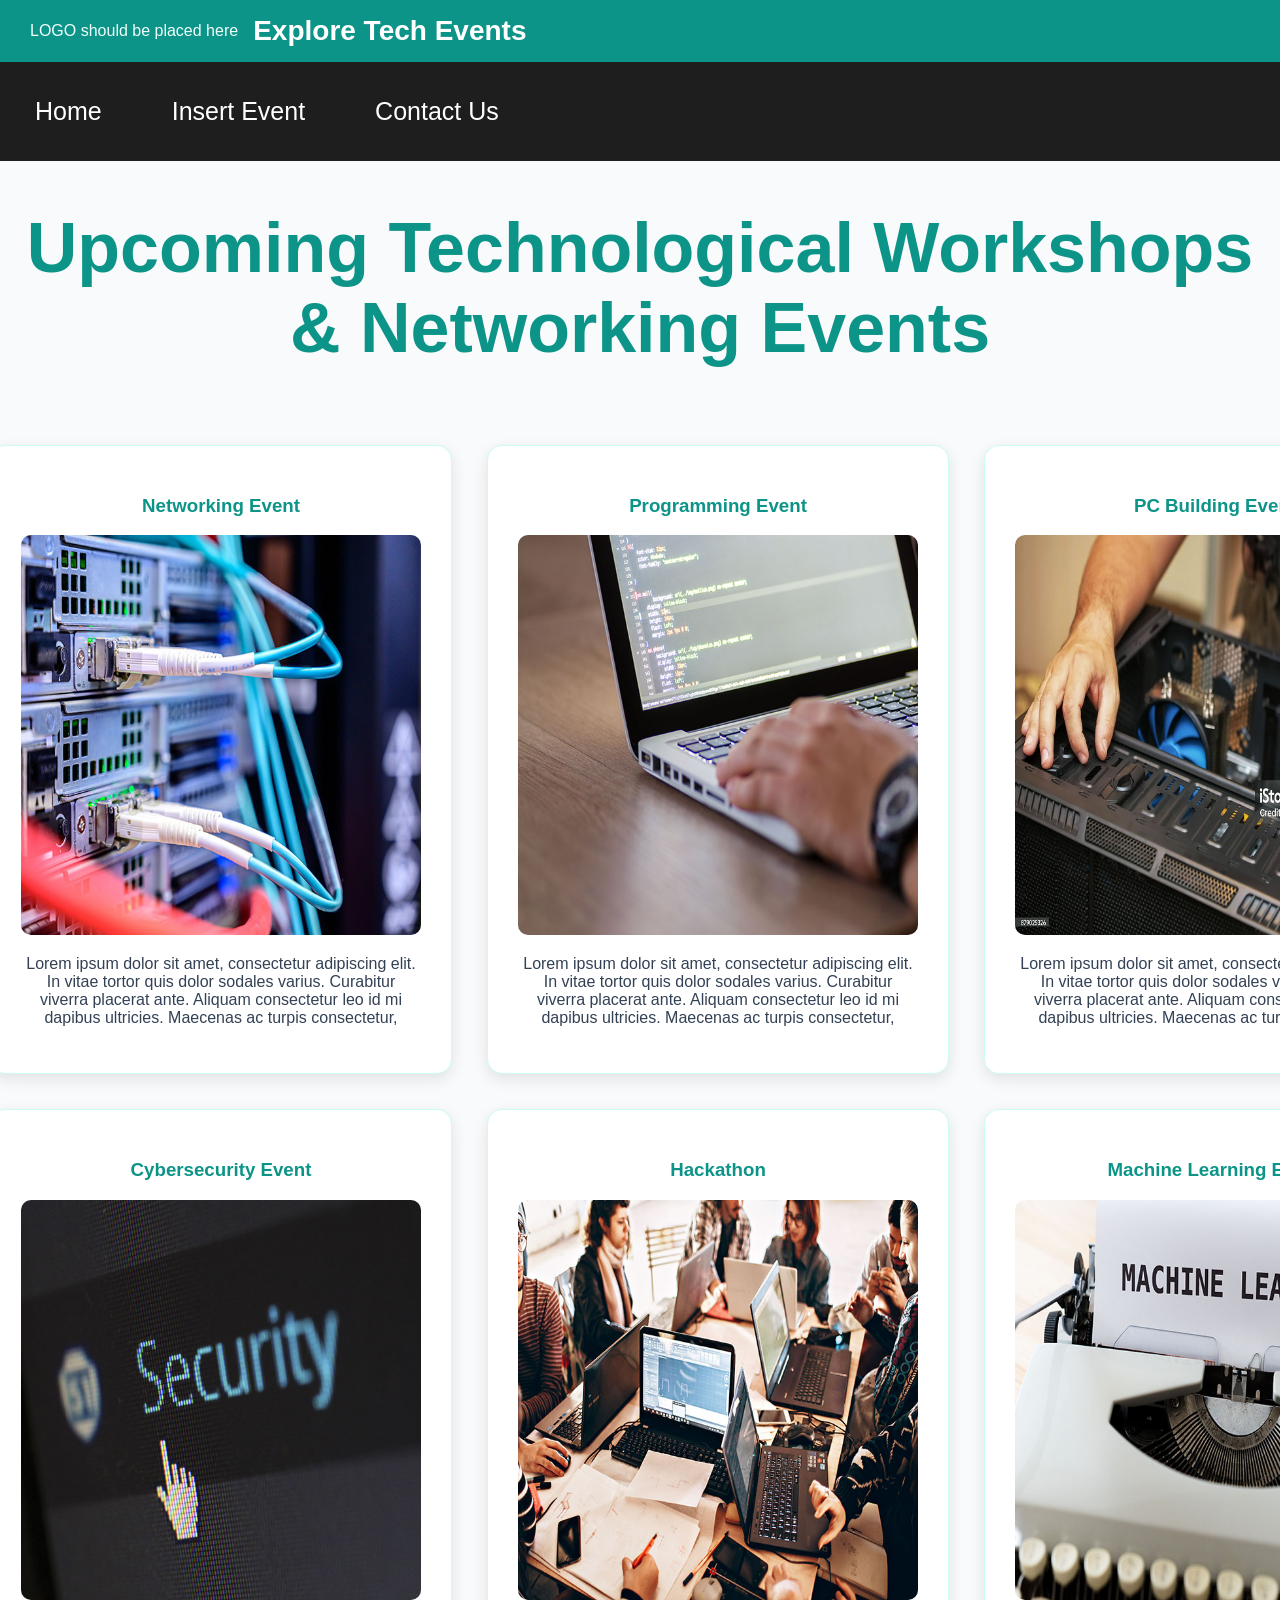
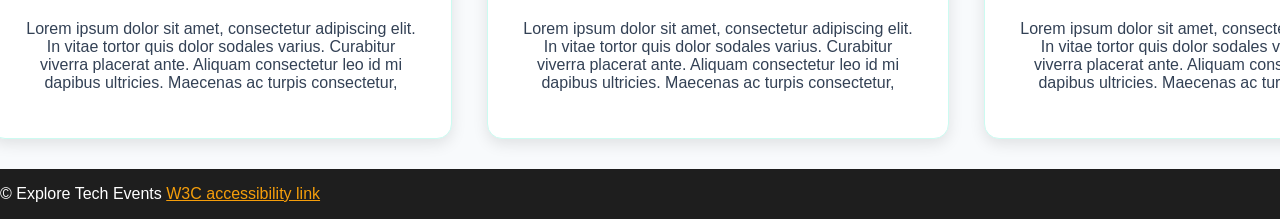
==== index.html @ 0d588ec8 "renames Homepage to index and added sections" ====
<!DOCTYPE html>
<html lang="en">
<head>
    <meta charset="UTF-8">
    <meta name="viewport" content="width=device-width, initial-scale=1.0">
    <title>Hompage</title>
    <style>
        html {
            height: 100%;
            margin: 0;
        }
        h1 {
            color: #0D9488;  
            text-align: center;
            font-size: 70px;
        }
        .logo-placeholder {
            color: #F0FDFA;
        }
        .site-header {
         display: flex;
        align-items: center;
        gap: 15px;
        padding: 15px 30px;
        background-color: #0D9488;
       
        }
        .site-name {
        margin: 0;
        font-size: 28px;
        color: #1E1E1E;
        font-weight: bold;
         color: #FFFFFF;
        }
        body{
            padding: 0px;
            margin: 0px;
            display: flex;
            flex-direction: column;
            min-height: 100vh;
            background-color: #F8FAFC;
            color: #334155;
            font-family: -apple-system, "Segoe UI", Roboto, Helvetica, Arial, sans-serif;
            
        }
        footer{
             background-color: #1E1E1E;
            padding: 0%;
            margin: 0%;
            color: #FFFFFF;
            margin-top: auto;
        }
        footer a {
            color: #F59E0B;
        }
        div.content{
        background-color: #0D9488;

        padding: 25px;

        margin: 30px auto;

        border-radius: 15px; 
        max-width: 400px;      
        text-align: center; 
         color: #F0FDFA;
        }
        .events {
        background-color: #FFFFFF;
        border: 1px solid #CCFBF1;
        width: 400px;
        padding: 30px;
        margin-bottom: 0;
        text-align: center;
        border-radius: 15px;
        box-shadow: 0px 5px 15px rgba(0,0,0,0.1);
        }
        .events h3 {
            color: #0D9488;
        }
        .container {
        margin-top: 30px;
        display: grid;
        grid-template-columns: repeat(3, 1fr);
        max-width: 1300px;
        padding: 0 25px;
         gap: 35px;
         align-self: center;
         margin-bottom: 30px;
        }
        .container img {
        width: 100%;
        height: auto;
        border-radius: 10px;
        }
        .navbar a{
            font-size: 25px;
            display: inline;
            margin: 20px;
            text-decoration: none;

        }
        .nav-home{
            color: #F59E0B;
        }
        .navbar a{
            text-decoration: none;
            color: #FFFFFF;
            padding: 15px;
            display: block;
            text-align: center;
        }
        .navbar ul{
            list-style-type:none;
            background-color: #1E1E1E;
            padding: 0%;
            margin: 0%;
            overflow: hidden;
        }
        .navbar a:hover{
            background-color: #0D9488;
        }
        .navbar li{
            float: left;
        }

    </style>
</head>
<body>
     <header class="site-header">
        <div class="logo-placeholder">LOGO should be placed here</div>
        <h2 class="site-name">Explore Tech Events</h2>
    </header>
    <nav class="navbar">
        <ul>
        <li><a href="homepage.html">Home</a></li>
        <li><a href="insertEvent.html">Insert Event</a></li>
        <li><a href="contact_us.html">Contact Us</a></li>
        </ul>
    </nav>
    <h1>Upcoming Technological Workshops & Networking Events</h1>

    <div class = "container">   
    <section class="events">
        <h3>Networking Event</h3>
        <img src="images/networking.jpg" alt="Event Image 1" width="400">
        <p>Lorem ipsum dolor sit amet, consectetur adipiscing elit. In vitae tortor quis
             dolor sodales varius. Curabitur viverra placerat ante. Aliquam consectetur leo id mi dapibus
              ultricies. Maecenas ac turpis consectetur,</p>
    </section>
    <section class="events">
        <h3>Programming Event</h3>
        <img src="images/programming.jpg" alt="Event Image 2 " width="400">
        <p>Lorem ipsum dolor sit amet, consectetur adipiscing elit. In vitae tortor quis
             dolor sodales varius. Curabitur viverra placerat ante. Aliquam consectetur leo id mi dapibus
              ultricies. Maecenas ac turpis consectetur,</p>

    </section>
    <section class="events">
        <h3>PC Building Event</h3>
        <img src="images/pcBuilding.jpg" alt="Event Image 3 " width="400">
        <p>Lorem ipsum dolor sit amet, consectetur adipiscing elit. In vitae tortor quis
             dolor sodales varius. Curabitur viverra placerat ante. Aliquam consectetur leo id mi dapibus
              ultricies. Maecenas ac turpis consectetur,</p>

    </section>
    <section class="events">
        <h3>Cybersecurity Event</h3>
        <img src="images/cybersecurity.jpg" alt="Board Games Image " width="400">
        <p>Lorem ipsum dolor sit amet, consectetur adipiscing elit. In vitae tortor quis
             dolor sodales varius. Curabitur viverra placerat ante. Aliquam consectetur leo id mi dapibus
              ultricies. Maecenas ac turpis consectetur,</p>

    </section>
    <section class="events">
        <h3>Hackathon</h3>
        <img src="images/hackathon.jpg" alt="Board Games Image " width="400">
        <p>Lorem ipsum dolor sit amet, consectetur adipiscing elit. In vitae tortor quis
             dolor sodales varius. Curabitur viverra placerat ante. Aliquam consectetur leo id mi dapibus
              ultricies. Maecenas ac turpis consectetur,</p>

    </section>
    <section class="events">
        <h3>Machine Learning Event</h3>
        <img src="images/machineLearning.jpg" alt="Board Games Image " width="400">
        <p>Lorem ipsum dolor sit amet, consectetur adipiscing elit. In vitae tortor quis
             dolor sodales varius. Curabitur viverra placerat ante. Aliquam consectetur leo id mi dapibus
              ultricies. Maecenas ac turpis consectetur,</p>

    </section>
    
    </div>

  <!-- <p style="color: rgb(255, 94, 0); font-size: 90px;">This text is orange and 90px wide.</p> -->  
    <footer>
        
        <p> &copy; Explore Tech Events <a href="https://www.w3.org/standards/webdesign/accessibility">W3C accessibility link</a></p>
        
    </footer>
</body>
</html>
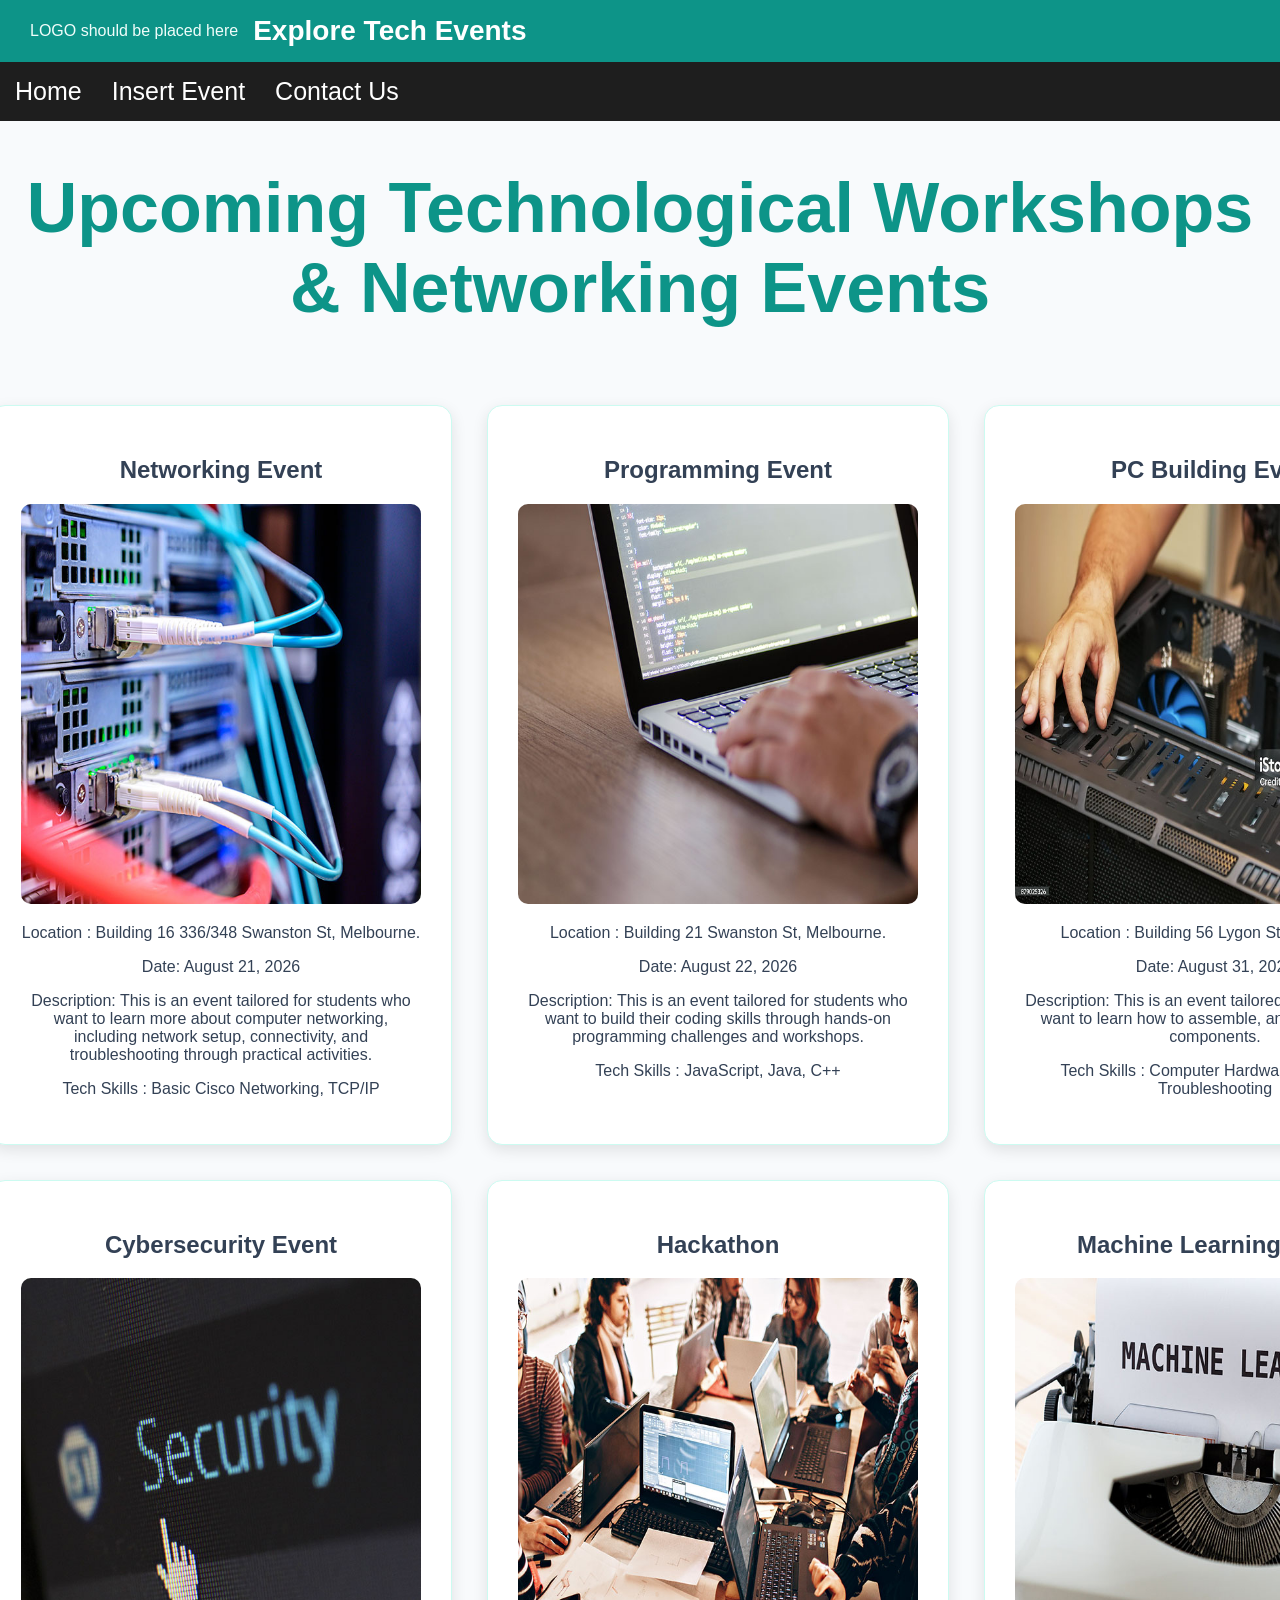
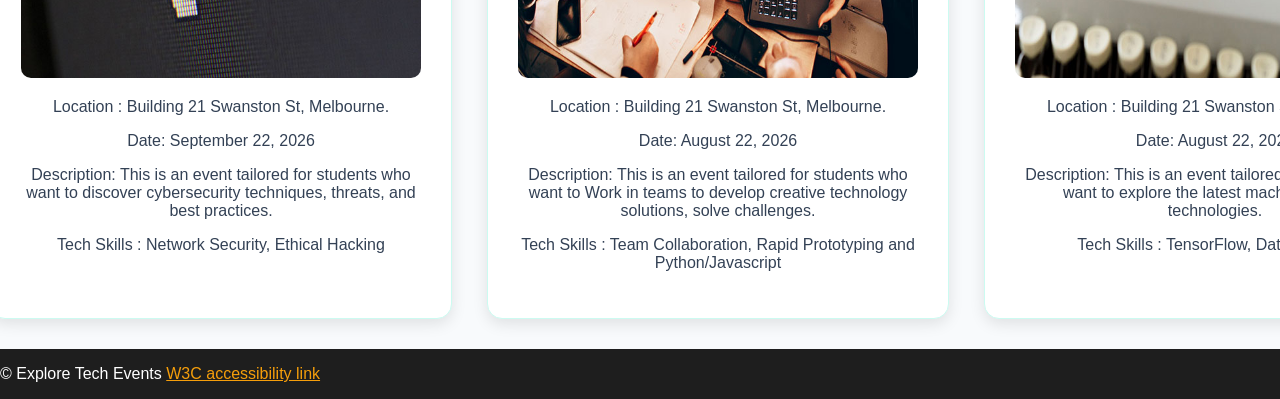
==== commit 191aad1d: "Fixed Navbar, added proper Event Descriptions, Fixed Javascript on contactUs forms" ====
--- a/index.html
+++ b/index.html
@@ -4,127 +4,7 @@
     <meta charset="UTF-8">
     <meta name="viewport" content="width=device-width, initial-scale=1.0">
     <title>Hompage</title>
-    <style>
-        html {
-            height: 100%;
-            margin: 0;
-        }
-        h1 {
-            color: #0D9488;  
-            text-align: center;
-            font-size: 70px;
-        }
-        .logo-placeholder {
-            color: #F0FDFA;
-        }
-        .site-header {
-         display: flex;
-        align-items: center;
-        gap: 15px;
-        padding: 15px 30px;
-        background-color: #0D9488;
-       
-        }
-        .site-name {
-        margin: 0;
-        font-size: 28px;
-        color: #1E1E1E;
-        font-weight: bold;
-         color: #FFFFFF;
-        }
-        body{
-            padding: 0px;
-            margin: 0px;
-            display: flex;
-            flex-direction: column;
-            min-height: 100vh;
-            background-color: #F8FAFC;
-            color: #334155;
-            font-family: -apple-system, "Segoe UI", Roboto, Helvetica, Arial, sans-serif;
-            
-        }
-        footer{
-             background-color: #1E1E1E;
-            padding: 0%;
-            margin: 0%;
-            color: #FFFFFF;
-            margin-top: auto;
-        }
-        footer a {
-            color: #F59E0B;
-        }
-        div.content{
-        background-color: #0D9488;
-
-        padding: 25px;
-
-        margin: 30px auto;
-
-        border-radius: 15px; 
-        max-width: 400px;      
-        text-align: center; 
-         color: #F0FDFA;
-        }
-        .events {
-        background-color: #FFFFFF;
-        border: 1px solid #CCFBF1;
-        width: 400px;
-        padding: 30px;
-        margin-bottom: 0;
-        text-align: center;
-        border-radius: 15px;
-        box-shadow: 0px 5px 15px rgba(0,0,0,0.1);
-        }
-        .events h3 {
-            color: #0D9488;
-        }
-        .container {
-        margin-top: 30px;
-        display: grid;
-        grid-template-columns: repeat(3, 1fr);
-        max-width: 1300px;
-        padding: 0 25px;
-         gap: 35px;
-         align-self: center;
-         margin-bottom: 30px;
-        }
-        .container img {
-        width: 100%;
-        height: auto;
-        border-radius: 10px;
-        }
-        .navbar a{
-            font-size: 25px;
-            display: inline;
-            margin: 20px;
-            text-decoration: none;
-
-        }
-        .nav-home{
-            color: #F59E0B;
-        }
-        .navbar a{
-            text-decoration: none;
-            color: #FFFFFF;
-            padding: 15px;
-            display: block;
-            text-align: center;
-        }
-        .navbar ul{
-            list-style-type:none;
-            background-color: #1E1E1E;
-            padding: 0%;
-            margin: 0%;
-            overflow: hidden;
-        }
-        .navbar a:hover{
-            background-color: #0D9488;
-        }
-        .navbar li{
-            float: left;
-        }
-
-    </style>
+    <link rel="stylesheet" href="css/style.css">
 </head>
 <body>
      <header class="site-header">
@@ -133,7 +13,7 @@
     </header>
     <nav class="navbar">
         <ul>
-        <li><a href="homepage.html">Home</a></li>
+        <li><a href="index.html">Home</a></li>
         <li><a href="insertEvent.html">Insert Event</a></li>
         <li><a href="contact_us.html">Contact Us</a></li>
         </ul>
@@ -142,50 +22,56 @@
 
     <div class = "container">   
     <section class="events">
-        <h3>Networking Event</h3>
+        <h2>Networking Event</h2>
         <img src="images/networking.jpg" alt="Event Image 1" width="400">
-        <p>Lorem ipsum dolor sit amet, consectetur adipiscing elit. In vitae tortor quis
-             dolor sodales varius. Curabitur viverra placerat ante. Aliquam consectetur leo id mi dapibus
-              ultricies. Maecenas ac turpis consectetur,</p>
+        <p>Location : Building 16 336/348 Swanston St, Melbourne.</p>
+        <p>Date: August 21, 2026</p>
+        <p>Description: This is an event tailored for students who want to learn more about computer networking, including network setup, connectivity, and troubleshooting through practical activities.</p>
+        <p>Tech Skills : Basic Cisco Networking, TCP/IP</p>
     </section>
     <section class="events">
-        <h3>Programming Event</h3>
+        <h2>Programming Event</h2>
         <img src="images/programming.jpg" alt="Event Image 2 " width="400">
-        <p>Lorem ipsum dolor sit amet, consectetur adipiscing elit. In vitae tortor quis
-             dolor sodales varius. Curabitur viverra placerat ante. Aliquam consectetur leo id mi dapibus
-              ultricies. Maecenas ac turpis consectetur,</p>
+       <p>Location : Building 21 Swanston St, Melbourne.</p>
+        <p>Date: August 22, 2026</p>
+        <p>Description: This is an event tailored for students who want to build their coding skills through hands-on programming challenges and workshops.</p>
+        <p>Tech Skills : JavaScript, Java, C++</p>
 
     </section>
     <section class="events">
-        <h3>PC Building Event</h3>
+        <h2>PC Building Event</h2>
         <img src="images/pcBuilding.jpg" alt="Event Image 3 " width="400">
-        <p>Lorem ipsum dolor sit amet, consectetur adipiscing elit. In vitae tortor quis
-             dolor sodales varius. Curabitur viverra placerat ante. Aliquam consectetur leo id mi dapibus
-              ultricies. Maecenas ac turpis consectetur,</p>
+       <p>Location : Building 56 Lygon St, Melbourne.</p>
+        <p>Date: August 31, 2026</p>
+        <p>Description: This is an event tailored for students who want to learn how to assemble, and configure PC components.</p>
+        <p>Tech Skills : Computer Hardware Assembly, Troubleshooting</p>
 
     </section>
     <section class="events">
-        <h3>Cybersecurity Event</h3>
+        <h2>Cybersecurity Event</h2>
         <img src="images/cybersecurity.jpg" alt="Board Games Image " width="400">
-        <p>Lorem ipsum dolor sit amet, consectetur adipiscing elit. In vitae tortor quis
-             dolor sodales varius. Curabitur viverra placerat ante. Aliquam consectetur leo id mi dapibus
-              ultricies. Maecenas ac turpis consectetur,</p>
+       <p>Location : Building 21 Swanston St, Melbourne.</p>
+        <p>Date: September 22, 2026</p>
+        <p>Description: This is an event tailored for students who want to discover cybersecurity techniques, threats, and best practices.</p>
+        <p>Tech Skills : Network Security, Ethical Hacking</p>
 
     </section>
     <section class="events">
-        <h3>Hackathon</h3>
+        <h2>Hackathon</h2>
         <img src="images/hackathon.jpg" alt="Board Games Image " width="400">
-        <p>Lorem ipsum dolor sit amet, consectetur adipiscing elit. In vitae tortor quis
-             dolor sodales varius. Curabitur viverra placerat ante. Aliquam consectetur leo id mi dapibus
-              ultricies. Maecenas ac turpis consectetur,</p>
+       <p>Location : Building 21 Swanston St, Melbourne.</p>
+        <p>Date: August 22, 2026</p>
+        <p>Description: This is an event tailored for students who want to Work in teams to develop creative technology solutions, solve challenges.</p>
+        <p>Tech Skills : Team Collaboration, Rapid Prototyping and Python/Javascript</p>
 
     </section>
     <section class="events">
-        <h3>Machine Learning Event</h3>
+        <h2>Machine Learning Event</h2>
         <img src="images/machineLearning.jpg" alt="Board Games Image " width="400">
-        <p>Lorem ipsum dolor sit amet, consectetur adipiscing elit. In vitae tortor quis
-             dolor sodales varius. Curabitur viverra placerat ante. Aliquam consectetur leo id mi dapibus
-              ultricies. Maecenas ac turpis consectetur,</p>
+       <p>Location : Building 21 Swanston St, Melbourne.</p>
+        <p>Date: August 22, 2026</p>
+        <p>Description: This is an event tailored for students who want to explore the latest machine learning technologies.</p>
+        <p>Tech Skills : TensorFlow, Data Analysis</p>
 
     </section>
     
--- a/css/style.css
+++ b/css/style.css
@@ -0,0 +1,114 @@
+
+        html {
+            height: 100%;
+            margin: 0;
+        }
+        h1 {
+            color: #0D9488;  
+            text-align: center;
+            font-size: 70px;
+        }
+        .logo-placeholder {
+            color: #F0FDFA;
+        }
+        .site-header {
+         display: flex;
+        align-items: center;
+        gap: 15px;
+        padding: 15px 30px;
+        background-color: #0D9488;
+       
+        }
+        .site-name {
+        margin: 0;
+        font-size: 28px;
+        color: #1E1E1E;
+        font-weight: bold;
+         color: #FFFFFF;
+        }
+        body{
+            padding: 0px;
+            margin: 0px;
+            display: flex;
+            flex-direction: column;
+            min-height: 100vh;
+            background-color: #F8FAFC;
+            color: #334155;
+            font-family: -apple-system, "Segoe UI", Roboto, Helvetica, Arial, sans-serif;
+            
+        }
+        footer{
+             background-color: #1E1E1E;
+            padding: 0%;
+            margin: 0%;
+            color: #FFFFFF;
+            margin-top: auto;
+        }
+        footer a {
+            color: #F59E0B;
+        }
+        div.content{
+        background-color: #0D9488;
+
+        padding: 25px;
+
+        margin: 30px auto;
+
+        border-radius: 15px; 
+        max-width: 400px;      
+        text-align: center; 
+         color: #F0FDFA;
+        }
+        .events {
+        background-color: #FFFFFF;
+        border: 1px solid #CCFBF1;
+        width: 400px;
+        padding: 30px;
+        margin-bottom: 0;
+        text-align: center;
+        border-radius: 15px;
+        box-shadow: 0px 5px 15px rgba(0,0,0,0.1);
+        }
+        .events h1 {
+            color: #0D9488;
+            font-size: 20px;
+        }
+        .container {
+        margin-top: 30px;
+        display: grid;
+        grid-template-columns: repeat(3, 1fr);
+        max-width: 1300px;
+        padding: 0 25px;
+         gap: 35px;
+         align-self: center;
+         margin-bottom: 30px;
+        }
+        .container img {
+        width: 100%;
+        height: auto;
+        border-radius: 10px;
+        }
+ .navbar a {
+    text-decoration: none;
+    color: #FFFFFF;
+    padding: 15px;
+    display: block;
+    text-align: center;
+    font-size: 25px;
+}
+        .nav-home{
+            color: #F59E0B;
+        }
+        .navbar ul{
+            list-style-type:none;
+            background-color: #1E1E1E;
+            padding: 0%;
+            margin: 0%;
+            overflow: hidden;
+        }
+        .navbar a:hover{
+            background-color: #0D9488;
+        }
+        .navbar li{
+            float: left;
+        }
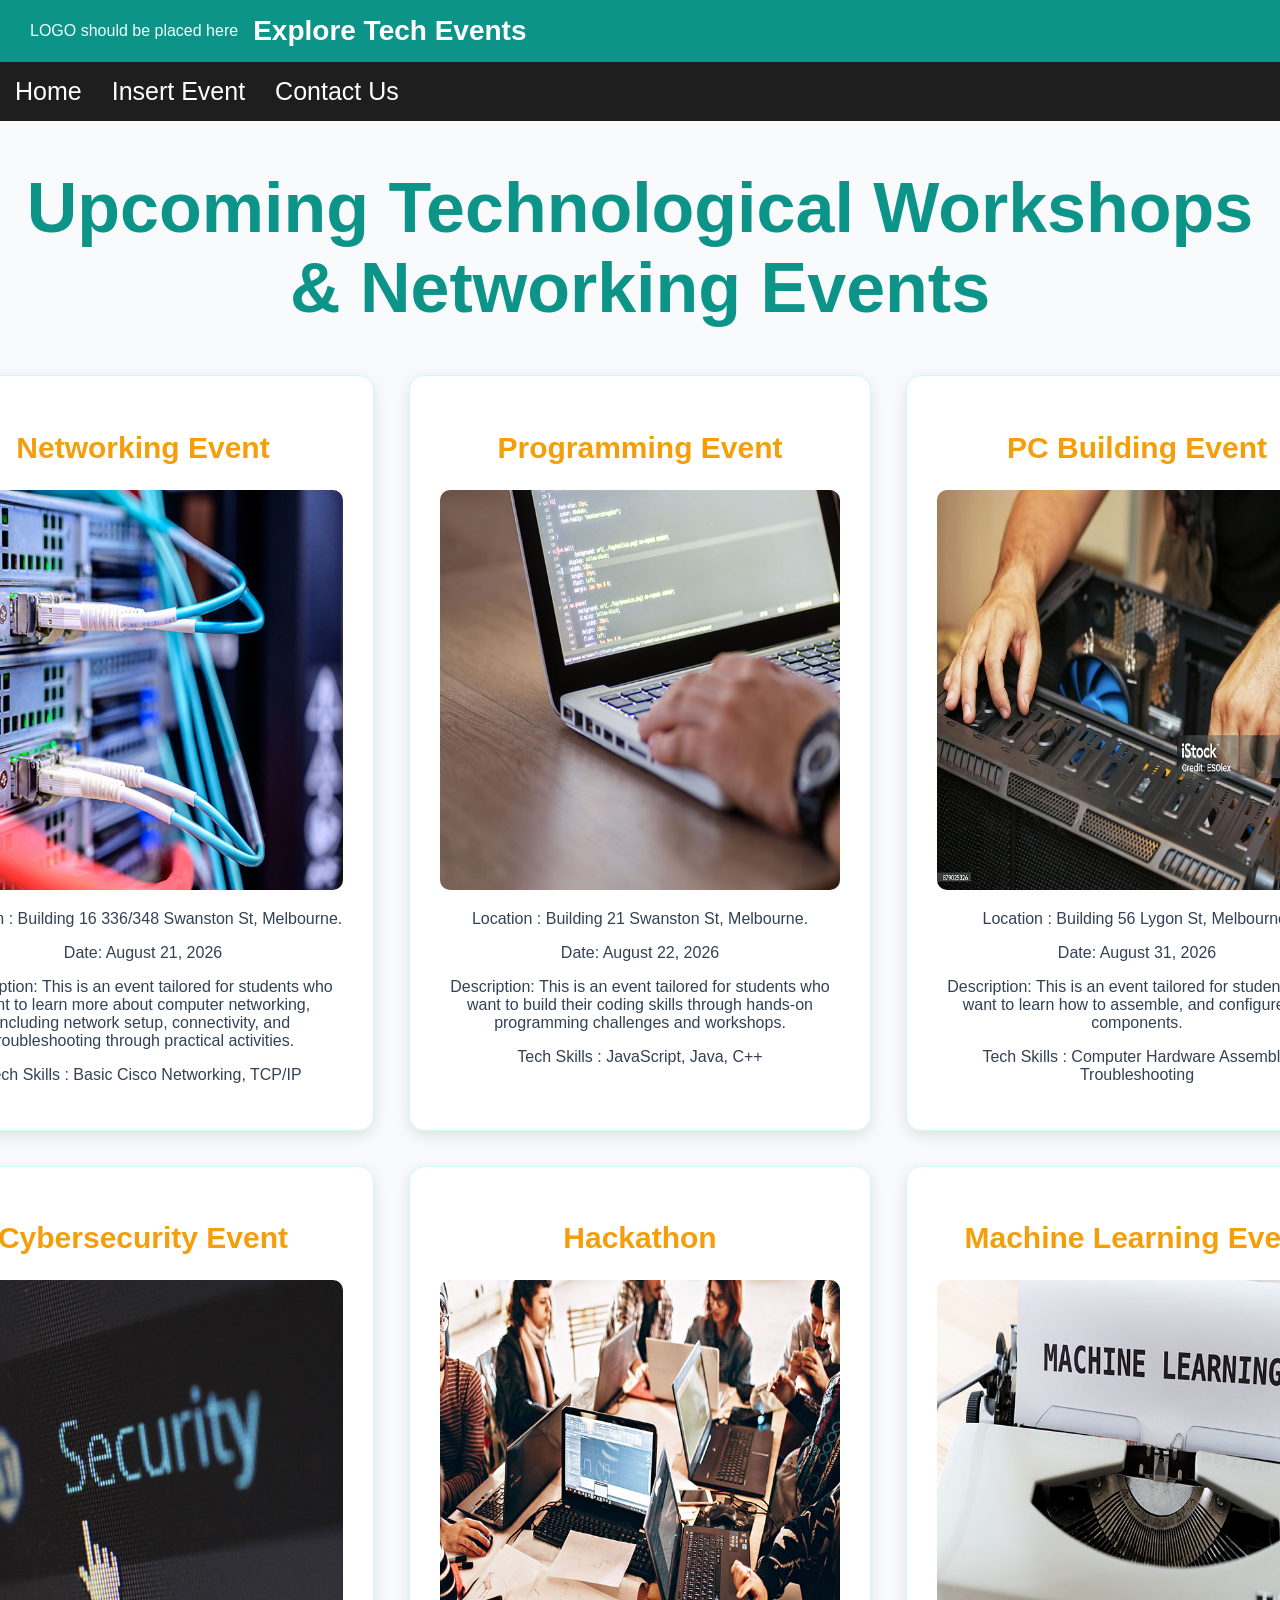
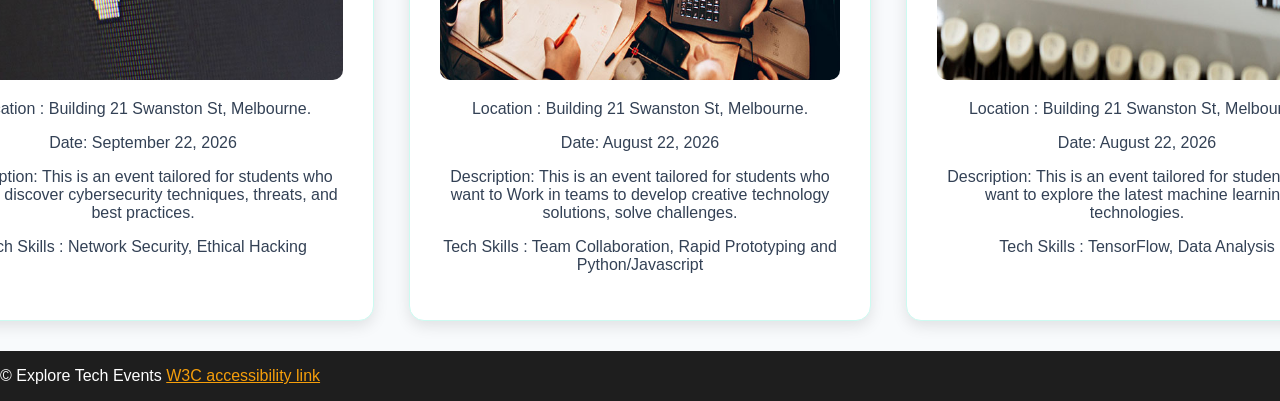
==== commit 90d2e20a: "Added main tag" ====
--- a/index.html
+++ b/index.html
@@ -18,6 +18,7 @@
         <li><a href="contact_us.html">Contact Us</a></li>
         </ul>
     </nav>
+    <main>
     <h1>Upcoming Technological Workshops & Networking Events</h1>
 
     <div class = "container">   
@@ -76,6 +77,7 @@
     </section>
     
     </div>
+    </main>
 
   <!-- <p style="color: rgb(255, 94, 0); font-size: 90px;">This text is orange and 90px wide.</p> -->  
     <footer>
--- a/css/style.css
+++ b/css/style.css
@@ -38,7 +38,7 @@
             
         }
         footer{
-             background-color: #1E1E1E;
+            background-color: #1E1E1E;
             padding: 0%;
             margin: 0%;
             color: #FFFFFF;
@@ -69,33 +69,32 @@
         border-radius: 15px;
         box-shadow: 0px 5px 15px rgba(0,0,0,0.1);
         }
-        .events h1 {
-            color: #0D9488;
-            font-size: 20px;
+        .events h2 {
+            color: #F59E0B;
+            font-size: 30px;
         }
         .container {
-        margin-top: 30px;
         display: grid;
         grid-template-columns: repeat(3, 1fr);
         max-width: 1300px;
         padding: 0 25px;
-         gap: 35px;
-         align-self: center;
-         margin-bottom: 30px;
+        gap: 35px;
+        justify-content: center;
+        margin: 30px auto;
         }
         .container img {
         width: 100%;
         height: auto;
         border-radius: 10px;
         }
- .navbar a {
-    text-decoration: none;
-    color: #FFFFFF;
-    padding: 15px;
-    display: block;
-    text-align: center;
-    font-size: 25px;
-}
+       .navbar a {
+        text-decoration: none;
+        color: #FFFFFF;
+        padding: 15px;
+        display: block;
+        text-align: center;
+        font-size: 25px;
+        }
         .nav-home{
             color: #F59E0B;
         }
